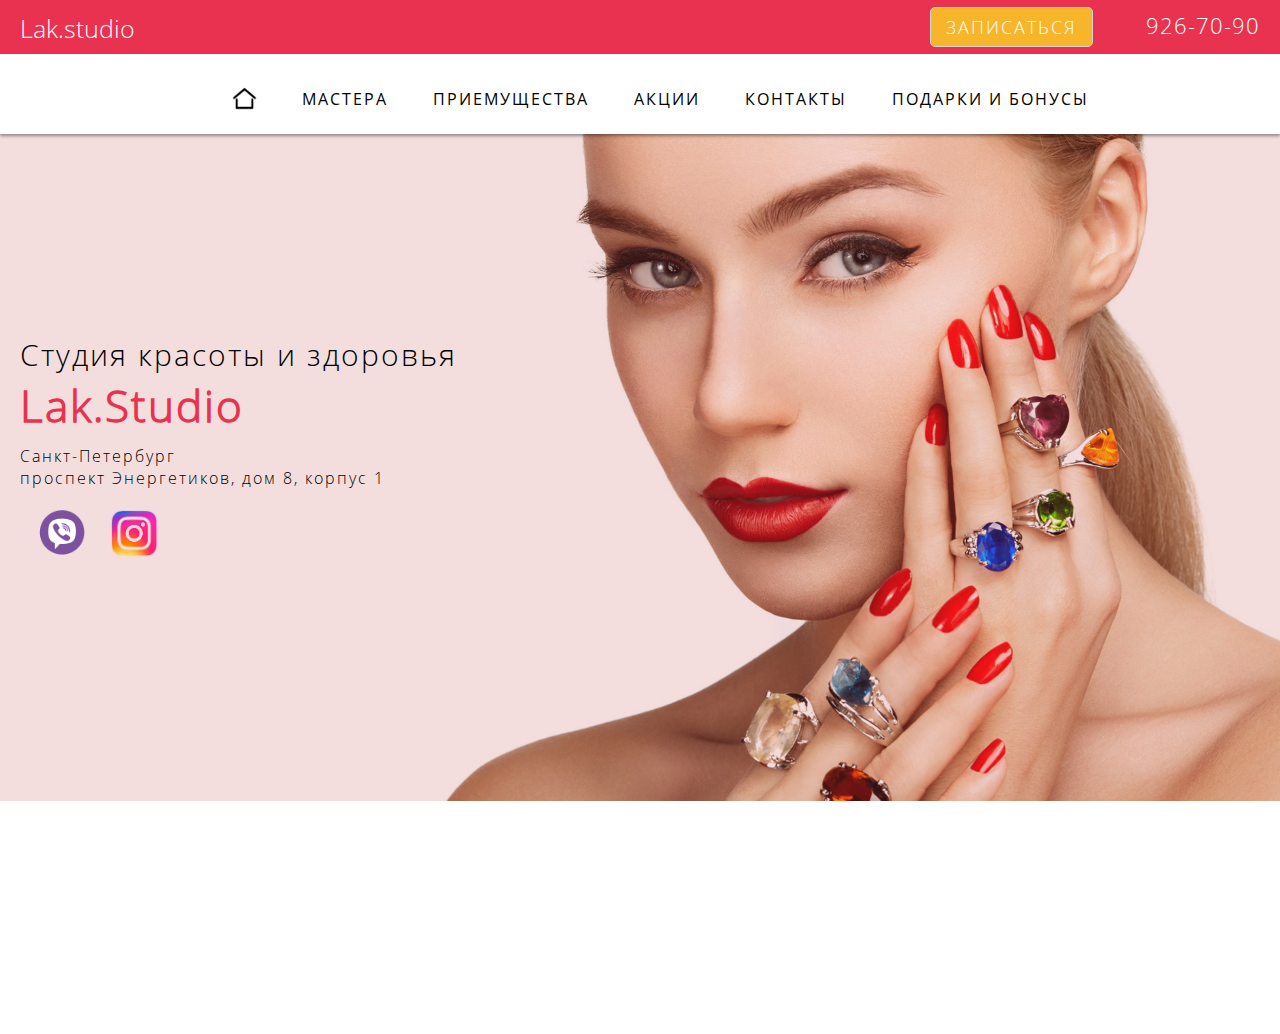
==== lakstudio.html @ d3a77ac0 "Добавил меню проектов" ====
<!DOCTYPE html>
<html lang="ru">
<head>
  <meta charset="UTF-8">
  <meta name="viewport" content="width=device-width, initial-scale=1">
  <link rel="stylesheet" href="css/main.css">
  <title>lak.studio</title>
</head>
<body>
  <div class="top-bar">
    <div class="top-bar-root">
      <div class="logo">Lak.studio</div>
      <div class="online-rec"><button class="online-singup-btn">Записаться</button></div>
      <div class="tel"><a href="#">926-70-90</a></div>
    </div>
  </div>  
  <div class="wrapper">
    <header id="header" class="header">
        <nav class="navigation">
          <ul>
            <li><a href="index.html">
              <img src="img/home.png" alt="Главная" width="25">
            </a></li>
            <li><a href="#">Мастера</a></li>
            <li><a href="#">Приемущества</a></li>
            <li><a href="#">Акции</a></li>
            <li><a href="#">Контакты</a></li>
            <li><a href="#">Подарки и бонусы</a></li>
          </ul>
        </nav>  
    </header>
    <main id="swup" class="transition-fade">
      <section>
        <div class="content-block">
          <span class="main-text">Студия красоты и здоровья</span>
          <span class="logo-text">Lak.Studio</span>
          <span>Санкт-Петербург</span>
          <span>проспект Энергетиков, дом 8, корпус 1</span>
          <p>
            <a href="#"><img src="img/viber.png" alt="viber" width="55"></a>
            <a href="#"><img src="img/insta.png" alt="insta" width="50"></a>
          </p>
        </div>
      </section>
    </main>
  </div>
 
  <div class="fixed-overlay hidden-win">
    <div class="modal-window-container">
      <div class="modal-window">
        <a href="#" class="close">X</a>
        <span class="modal-window-adress">Санкт-Петербруг</span>
        <span class="modal-window-adress">проспект Энергетиков, дом 8, корпус 1</span>
        <h2>Онлайн запись</h2>
        <form id="form">
          Телефон*
          <input type="text">
          Удобная дата
          <input type="date">
          Комментарий
          <textarea name="comment" id="" cols="30" rows="5" placeholder="Мастер Галина, удобное время 16:00"></textarea>
          <button>Записаться</button>
        </form>
      </div>
    </div>
  </div>

  <script src="js/main.js"></script>
  <!-- http://vladimirchernyshov.ru/119-trendovyx-cvetov-dlya-sozdaniya-fantasticheskix-sajtov-na-50-zhivyx-primerax/ -->
  
</body>
</html>
---- css/main.css ----
@import url(fonts.css);
@import url(top-navigation.css);
@import url(top-bar.css);
@import url(modal-window.css);
body {
  font-family: Open;
  margin: 0px;
  padding: 0px; }

.wrapper {
  margin: 0 auto; }

main section {
  background: url(../img/bg.jpg) no-repeat;
  background-size: 100%;
  height: 900px; }
  main section .content-block {
    margin: 0 auto;
    width: 1280px;
    padding: 200px 0 0 20px;
    box-sizing: border-box; }
    main section .content-block span {
      font-family: Open_Light;
      display: block;
      letter-spacing: 2px; }
    main section .content-block .main-text {
      font-size: 30px; }
    main section .content-block .logo-text {
      color: #e8324f;
      font-weight: 800;
      font-size: 44px;
      margin-bottom: 10px; }
    main section .content-block p a {
      margin-left: 15px; }
    main section .content-block p:first-child {
      margin-left: 0px; }
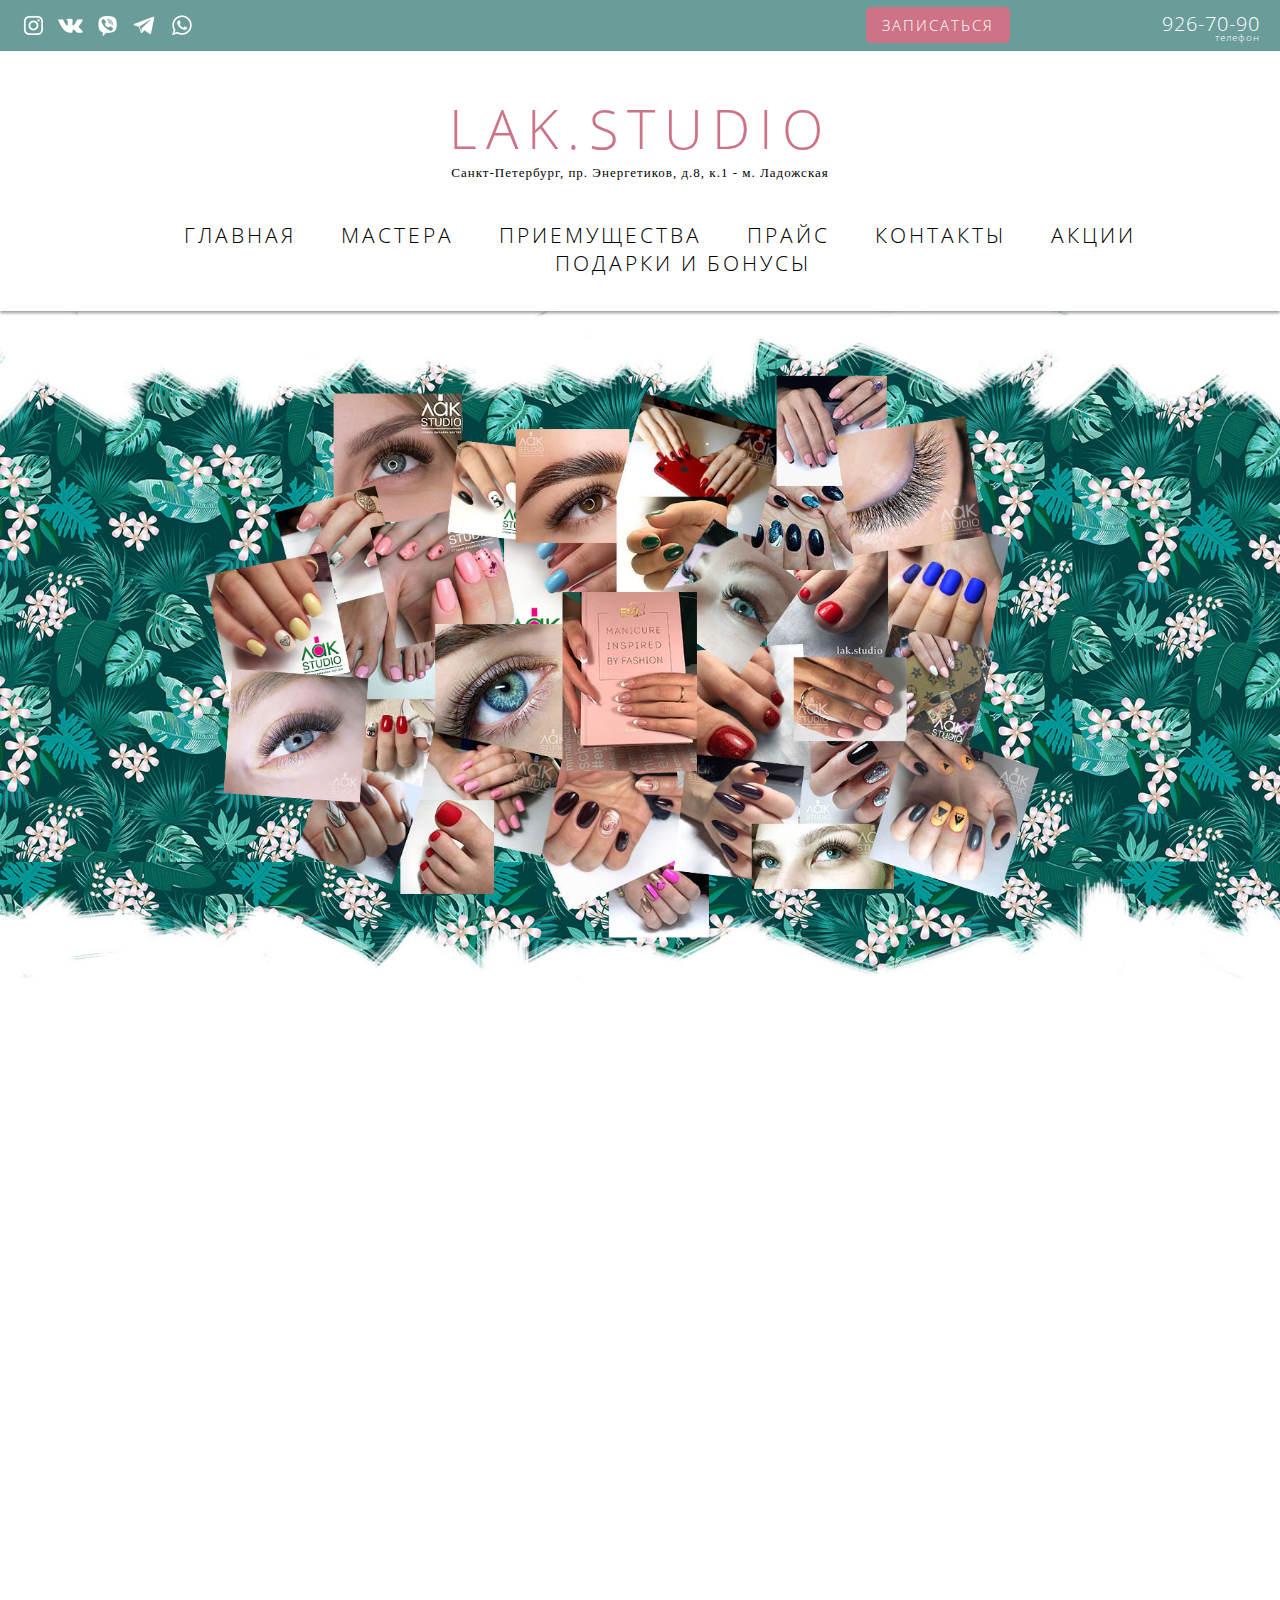
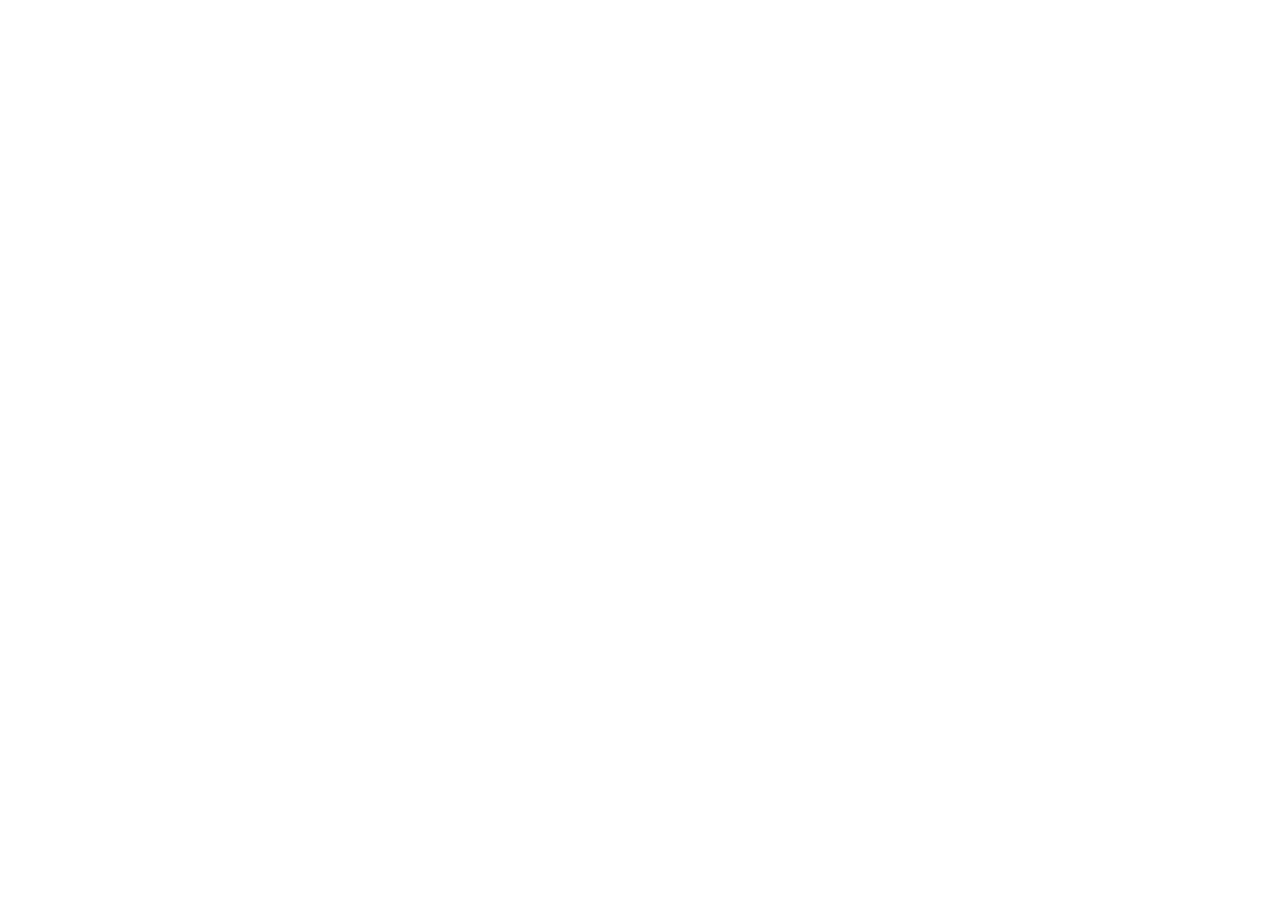
==== commit 7ec94cef: "Переделал стиль" ====
--- a/lakstudio.html
+++ b/lakstudio.html
@@ -2,6 +2,7 @@
 <html lang="ru">
 <head>
   <meta charset="UTF-8">
+  <meta content="width=1180" name="viewport" id="viewport">
   <meta name="viewport" content="width=device-width, initial-scale=1">
   <link rel="stylesheet" href="css/main.css">
   <title>lak.studio</title>
@@ -9,38 +10,54 @@
 <body>
   <div class="top-bar">
     <div class="top-bar-root">
-      <div class="logo">Lak.studio</div>
-      <div class="online-rec"><button class="online-singup-btn">Записаться</button></div>
-      <div class="tel"><a href="#">926-70-90</a></div>
+      <div class="social">
+        <a href="#"><img src="img/instagram.png" alt="insta" width="25"></a> 
+        <a href="#"><img src="img/vk.png" alt="vk" width="25"></a>
+        <a href="#"><img src="img/viber.png" alt="viber" width="25"></a>
+        <a href="#"><img src="img/telegram.png" alt="telegram" width="25"></a>
+        <a href="#"><img src="img/whatsapp.png" alt="whatsapp" width="25"></a>
+      </div>
+      <div class="online-rec">
+        <button class="online-singup-btn">Записаться</button>
+      </div>
+      <div class="tel">
+        <a href="#">926-70-90</a>
+        <span class="tel-text">телефон</span>
+      </div>
     </div>
   </div>  
   <div class="wrapper">
     <header id="header" class="header">
+        <div class="logo-block">
+          <span class="logo-text">Lak.Studio</span>
+          <span class="addres">Санкт-Петербург, пр. Энергетиков, д.8, к.1 - м. Ладожская</span>
+        </div>
         <nav class="navigation">
           <ul>
-            <li><a href="index.html">
-              <img src="img/home.png" alt="Главная" width="25">
-            </a></li>
+            <li><a href="#">Главная</a></li>
             <li><a href="#">Мастера</a></li>
             <li><a href="#">Приемущества</a></li>
+            <li><a href="#">Прайс</a></li>
+            <li><a href="#">Контакты</a></li>
             <li><a href="#">Акции</a></li>
-            <li><a href="#">Контакты</a></li>
             <li><a href="#">Подарки и бонусы</a></li>
           </ul>
         </nav>  
     </header>
     <main id="swup" class="transition-fade">
+      <section  class="portfolio">
+        <div class="content-block">
+          <!--<span class="main-text">Студия красоты</span>
+          <span>Санкт-Петербург</span>
+          <span>проспект Энергетиков, дом 8, корпус 1</span>
+        </div>-->
+      </section>
       <section>
         <div class="content-block">
-          <span class="main-text">Студия красоты и здоровья</span>
-          <span class="logo-text">Lak.Studio</span>
+          <!--<span class="main-text">Студия красоты</span>
           <span>Санкт-Петербург</span>
           <span>проспект Энергетиков, дом 8, корпус 1</span>
-          <p>
-            <a href="#"><img src="img/viber.png" alt="viber" width="55"></a>
-            <a href="#"><img src="img/insta.png" alt="insta" width="50"></a>
-          </p>
-        </div>
+        </div>-->
       </section>
     </main>
   </div>
--- a/css/main.css
+++ b/css/main.css
@@ -2,6 +2,7 @@
 @import url(top-navigation.css);
 @import url(top-bar.css);
 @import url(modal-window.css);
+@import url(header.css);
 body {
   font-family: Open;
   margin: 0px;
@@ -11,26 +12,20 @@
   margin: 0 auto; }
 
 main section {
-  background: url(../img/bg.jpg) no-repeat;
+  height: 1000px; }
+main .portfolio {
+  width: 100%;
+  background: url(../img/1234.jpg) no-repeat;
   background-size: 100%;
-  height: 900px; }
-  main section .content-block {
+  margin-bottom: 200px; }
+  main .portfolio .content-block {
     margin: 0 auto;
-    width: 1280px;
+    max-width: 1280px;
     padding: 200px 0 0 20px;
     box-sizing: border-box; }
-    main section .content-block span {
+    main .portfolio .content-block span {
       font-family: Open_Light;
       display: block;
       letter-spacing: 2px; }
-    main section .content-block .main-text {
+    main .portfolio .content-block .main-text {
       font-size: 30px; }
-    main section .content-block .logo-text {
-      color: #e8324f;
-      font-weight: 800;
-      font-size: 44px;
-      margin-bottom: 10px; }
-    main section .content-block p a {
-      margin-left: 15px; }
-    main section .content-block p:first-child {
-      margin-left: 0px; }
